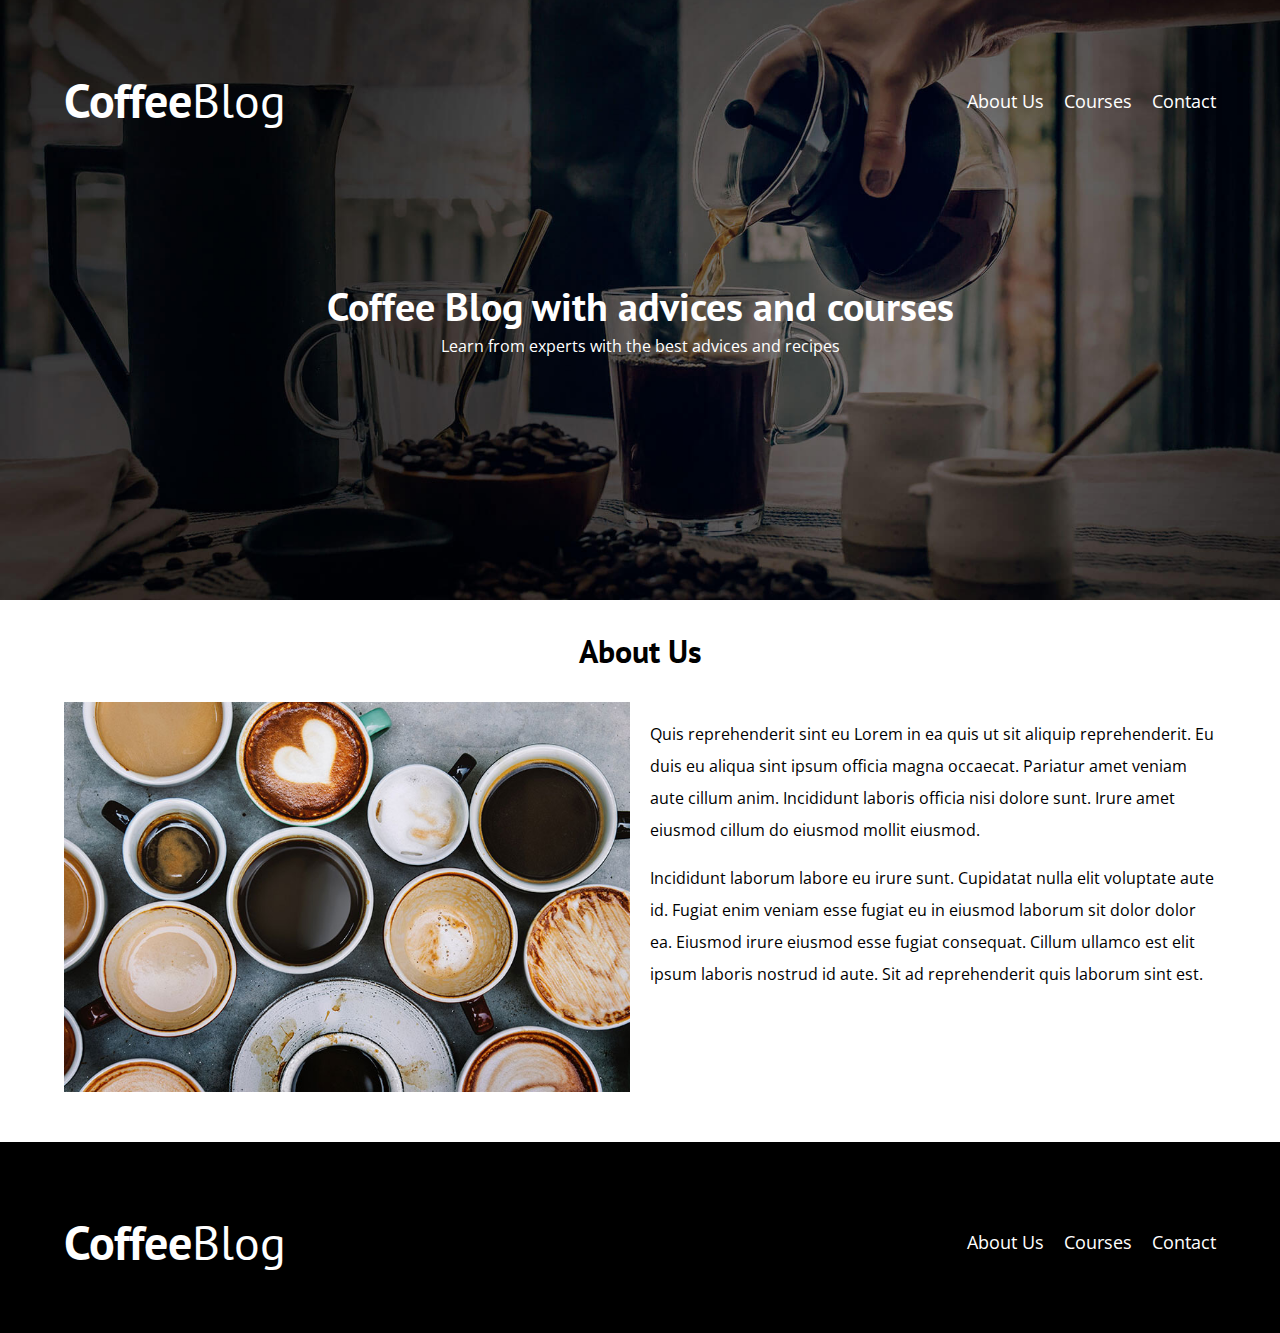
==== aboutUs.html @ 47d55ccd "About Us" ====
<!DOCTYPE html>
<html lang="en">
<head>
    <meta charset="UTF-8">
    <meta http-equiv="X-UA-Compatible" content="IE=edge">
    <meta name="viewport" content="width=device-width, initial-scale=1.0">
    <title>CoffeeBlog</title>
    <link rel="stylesheet" href="css/normalize.css">
    <link href="https://fonts.googleapis.com/css2?family=Open+Sans&family=PT+Sans:wght@400;700&display=swap" rel="stylesheet">
    <link rel="stylesheet" href="css/styles.css">
</head>
<body>
    <header class="header">
        <div class="container">
            <div class="bar">
                <a href="index.html" class="logo no-margin center-text">
                    <h1 class="logo__name">Coffee<span class="logo__normal">Blog</span></h1>
                </a>
                <nav class="navigation">
                    <a href="aboutUs.html" class="navigation__link">About Us</a>
                    <a href="courses.html" class="navigation__link">Courses</a>
                    <a href="contact.html" class="navigation__link">Contact</a>
                </nav>
            </div>
        </div>

        <div class="header__text">
            <h2 class="no-margin">Coffee Blog with advices and courses</h2>
            <p class="no-margin">Learn from experts with the best advices and recipes</p>
        </div>
    </header>

    <main class="container">
        <h3 class="center-text">About Us</h3>
        <div class="about-us">
            <div class="about-us__img">
                <img src="img/nosotros.jpg" alt="about us img">
            </div>
            <div class="about-us__text">
                <p>Quis reprehenderit sint eu Lorem in ea quis ut sit aliquip reprehenderit. Eu duis eu aliqua sint ipsum officia magna occaecat. Pariatur amet veniam aute cillum anim. Incididunt laboris officia nisi dolore sunt. Irure amet eiusmod cillum do eiusmod mollit eiusmod.</p>
                <p>Incididunt laborum labore eu irure sunt. Cupidatat nulla elit voluptate aute id. Fugiat enim veniam esse fugiat eu in eiusmod laborum sit dolor dolor ea. Eiusmod irure eiusmod esse fugiat consequat. Cillum ullamco est elit ipsum laboris nostrud id aute. Sit ad reprehenderit quis laborum sint est.</p>
            </div>
        </div>
    </main>
    <footer class="footer">
        <div class="container">
            <div class="bar">
                <a href="index.html" class="logo no-margin center-text">
                    <h1 class="logo__name">Coffee<span class="logo__normal">Blog</span></h1>
                </a>
                <nav class="navigation">
                    <a href="aboutUs.html" class="navigation__link">About Us</a>
                    <a href="courses.html" class="navigation__link">Courses</a>
                    <a href="contact.html" class="navigation__link">Contact</a>
                </nav>
            </div>
    </footer>
</body>
</html>
---- css/styles.css ----
:root {
    --heading-font: 'PT Sans', sans-serif;
    --text-font: 'Open Sans', sans-serif;
    
    --primary-color: #784D3C;
    --light-gray: #e1e1e1;
    --white: #fff;
    --black: #000;
}

html {
    box-sizing: border-box;
    font-size: 62.5%; /* 1rem = 10px */
}
*, *:before, *:after {
    box-sizing: inherit;
}

body {
    font-family: var(--text-font);
    font-size: 1.6rem;
    line-height: 2;
}

/* Globals */
.container {
    max-width: 120rem;
    width: 90%;
    margin: 0 auto;
}

a { text-decoration: none; }
h1, h2, h3, h4 { 
    font-family: var(--heading-font); 
    line-height: 1.2;
}
h1 { font-size: 4.8rem; }
h2 { font-size: 4rem; }
h3 { font-size: 3.2rem; }
h4 { font-size: 2.8rem; }
img { max-width: 100%; }

/* Utilities */
.no-margin { margin: 0; }
.no-padding { padding: 0; }
.center-text { text-align: center; }

/* Header */
.header {
    background-image: url(../img/banner.jpg);
    height: 60rem;
    background-size: cover;
    background-repeat: no-repeat;
    background-position: center center;
}

.header__text {
    text-align: center;
    color: var(--white);
    margin-top: 5rem;
}
@media (min-width: 768px){
    .header__text {
        margin-top: 12rem;
    }
    
}

/* Bar */
.bar {
    padding-top: 4rem;
}
@media (min-width: 768px){
    .bar {
        display: flex;
        justify-content: space-between;
        align-items: center;
    }
}

.logo {
    color: var(--white);
}

.logo__name {
    font-weight: 700;
}

.logo__normal {
    font-weight: 400;
}

@media (min-width: 786px){
    .navigation {
        display: flex;
        gap: 2rem;
    }
}

.navigation__link{
    display: block;
    text-align: center;
    font-size: 1.8rem;
    color: var(--white);
}

@media (min-width: 768px){
    .main-content {
        display: grid;
        grid-template-columns: 2fr 1fr;
        column-gap: 4rem;
    }
}

.entry {
    border-bottom: 1px solid var(--light-gray);
    margin-bottom: 2rem;
}

.entry:last-of-type {
    border-bottom: none;
    margin-bottom: 0;
}

.button {
    display: block;
    font-family: var(--heading-font);
    color: var(--white);
    text-align: center;
    padding: 1rem 3rem;
    font-size: 1.8rem;
    text-transform: uppercase;
    font-weight: 700;
    margin-bottom: 2rem;
}
@media (min-width: 768px){
    .button {
        display: inline-block;
    }
}

.button--primary {
    background-color: var(--black);
}

.button--secondary {
    background-color: var(--primary-color);
}

/* Courses */
.courses {
    list-style: none;
}

.course-widget {
    border-bottom: 1px solid var(--light-gray);
    margin-bottom: 2rem;
}

.course-widget:last-of-type {
    border-bottom: none;
    margin-bottom: 0;
}

.course-widget__label {
    font-family: var(--heading-font);
    font-weight: 700;
}

.course-widget__info {
    font-weight: 400;
}

.course-widget__label,
.course-widget__info {
    font-size: 2rem;
}

/* Footer */
.footer{
    background-color: var(--black);
    padding-bottom: 3rem;
    margin-top: 4rem;
}

/* About Us */
@media (min-width: 768px){
    .about-us {
        display: grid;
        grid-template-columns: repeat(2, 1fr);
        gap: 2rem;
    }
}
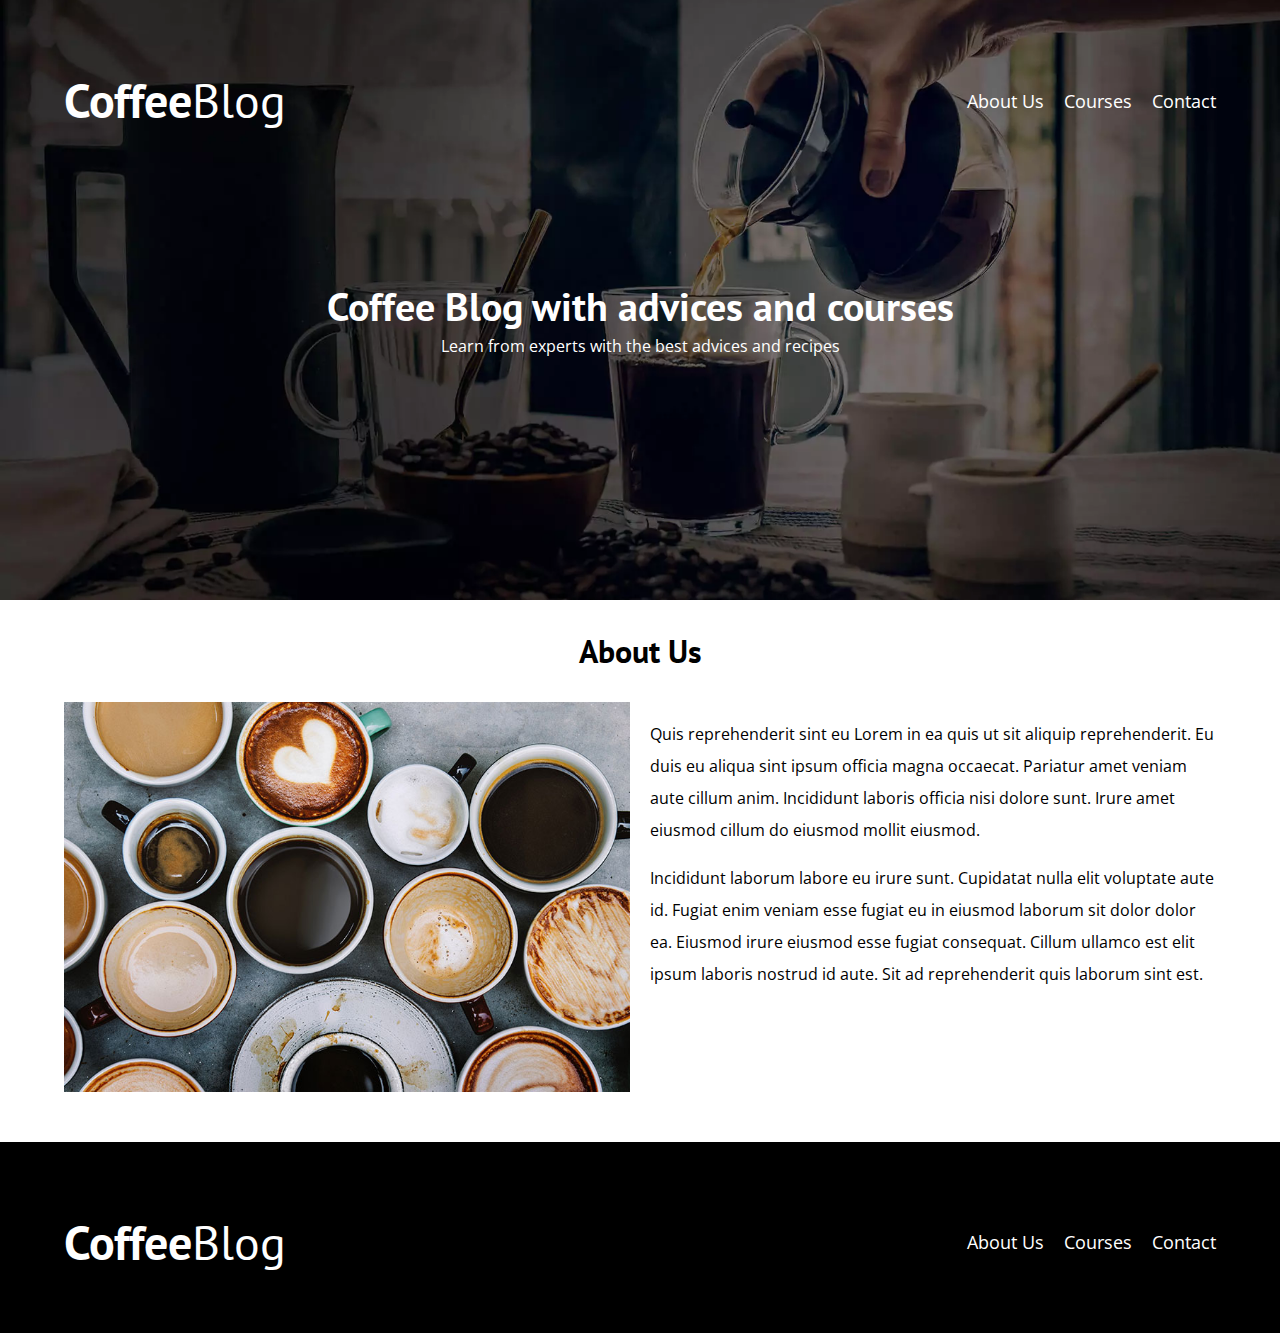
==== commit 709ba5ef: "Modernizr on all pages" ====
--- a/aboutUs.html
+++ b/aboutUs.html
@@ -55,5 +55,6 @@
                 </nav>
             </div>
     </footer>
+    <script src="js/modernizr.js""></script>
 </body>
 </html>--- a/css/styles.css
+++ b/css/styles.css
@@ -46,8 +46,14 @@
 .center-text { text-align: center; }
 
 /* Header */
+.webp .header{
+    background-image: url(../img/banner.webp);
+}
+.no-webp .header {
+    background-image: url(../img/banner.jpg);
+}
 .header {
-    background-image: url(../img/banner.jpg);
+    /* background-image: url(../img/banner.jpg); */
     height: 60rem;
     background-size: cover;
     background-repeat: no-repeat;
@@ -132,6 +138,8 @@
     text-transform: uppercase;
     font-weight: 700;
     margin-bottom: 2rem;
+    border: none;
+    cursor: pointer;
 }
 @media (min-width: 768px){
     .button {
@@ -162,17 +170,21 @@
     margin-bottom: 0;
 }
 
-.course-widget__label {
+.course-widget__label,
+.course__label {
     font-family: var(--heading-font);
     font-weight: 700;
 }
 
-.course-widget__info {
+.course-widget__info,
+.course__info {
     font-weight: 400;
 }
 
 .course-widget__label,
-.course-widget__info {
+.course-widget__info,
+.course__label,
+.course__info {
     font-size: 2rem;
 }
 
@@ -190,4 +202,54 @@
         grid-template-columns: repeat(2, 1fr);
         gap: 2rem;
     }
+}
+/* Course */
+.course {
+    padding: 3rem 0;
+    border-bottom: 1px solid var(--light-gray);
+}
+.course:last-of-type {
+    border-bottom: none;
+}
+@media (min-width: 768px){
+    .course {
+        display: grid;
+        grid-template-columns: 1fr 2fr;
+        gap: 2rem;
+    }
+}
+
+/* Contact */
+.contact-bg {
+    background-image: url(../img/contacto.jpg);
+    height: 40rem;
+    background-size: cover;
+    background-repeat: no-repeat;
+}
+
+.form {
+    background-color: var(--white);
+    margin: -5rem auto 0 auto;
+    width: 95%;
+    padding: 5rem;
+}
+.field {
+    display: flex;
+    margin-bottom: 2rem;
+}
+.field__label {
+    flex: 0 0 9rem;
+    text-align: right;
+    font-weight: 700;
+    padding-right: 2rem;
+}
+
+.field__input {
+    flex: 1;
+    border: 1px solid var(--light-gray);
+    border-radius: 0.5rem;
+}
+
+.field__input--textarea {
+    height: 20rem;
 }